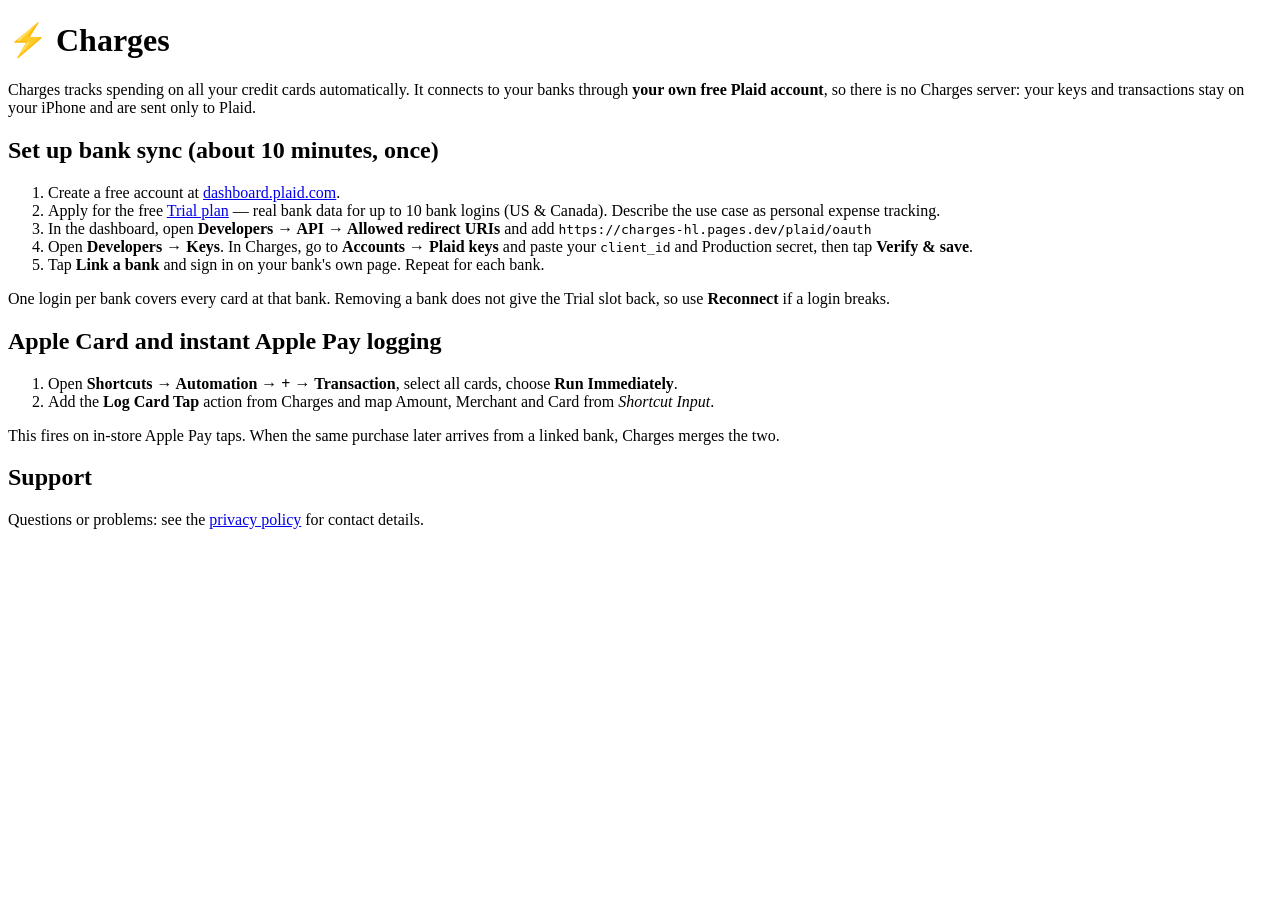
==== site/index.html @ 1ef7440c "Charges iOS: SwiftUI app with bring-your-own Plaid keys, CI to TestFlight Co-Authored-By: Claude Opu" ====
<!doctype html>
<html lang="en">
<head>
  <meta charset="utf-8">
  <meta name="viewport" content="width=device-width, initial-scale=1">
  <title>Charges — setup guide</title>
  <meta name="description" content="Automatic credit-card expense tracking with your own free Plaid account. No servers, no subscriptions.">
  <link rel="stylesheet" href="/style.css">
</head>
<body>
  <main>
    <h1>⚡ Charges</h1>
    <p>Charges tracks spending on all your credit cards automatically. It connects to your banks through
      <b>your own free Plaid account</b>, so there is no Charges server: your keys and transactions stay on your
      iPhone and are sent only to Plaid.</p>

    <h2>Set up bank sync (about 10 minutes, once)</h2>
    <div class="card">
      <ol>
        <li>Create a free account at <a href="https://dashboard.plaid.com/signup">dashboard.plaid.com</a>.</li>
        <li>Apply for the free <a href="https://dashboard.plaid.com/trial-plan">Trial plan</a> — real bank data for up to
          10 bank logins (US &amp; Canada). Describe the use case as personal expense tracking.</li>
        <li>In the dashboard, open <b>Developers → API → Allowed redirect URIs</b> and add
          <code>https://charges-hl.pages.dev/plaid/oauth</code></li>
        <li>Open <b>Developers → Keys</b>. In Charges, go to <b>Accounts → Plaid keys</b> and paste your
          <code>client_id</code> and Production secret, then tap <b>Verify &amp; save</b>.</li>
        <li>Tap <b>Link a bank</b> and sign in on your bank's own page. Repeat for each bank.</li>
      </ol>
    </div>
    <p class="muted">One login per bank covers every card at that bank. Removing a bank does not give the Trial slot
      back, so use <b>Reconnect</b> if a login breaks.</p>

    <h2>Apple Card and instant Apple Pay logging</h2>
    <div class="card">
      <ol>
        <li>Open <b>Shortcuts → Automation → + → Transaction</b>, select all cards, choose <b>Run Immediately</b>.</li>
        <li>Add the <b>Log Card Tap</b> action from Charges and map Amount, Merchant and Card from
          <i>Shortcut Input</i>.</li>
      </ol>
    </div>
    <p class="muted">This fires on in-store Apple Pay taps. When the same purchase later arrives from a linked bank,
      Charges merges the two.</p>

    <h2>Support</h2>
    <p>Questions or problems: see the <a href="/privacy">privacy policy</a> for contact details.</p>
  </main>
</body>
</html>
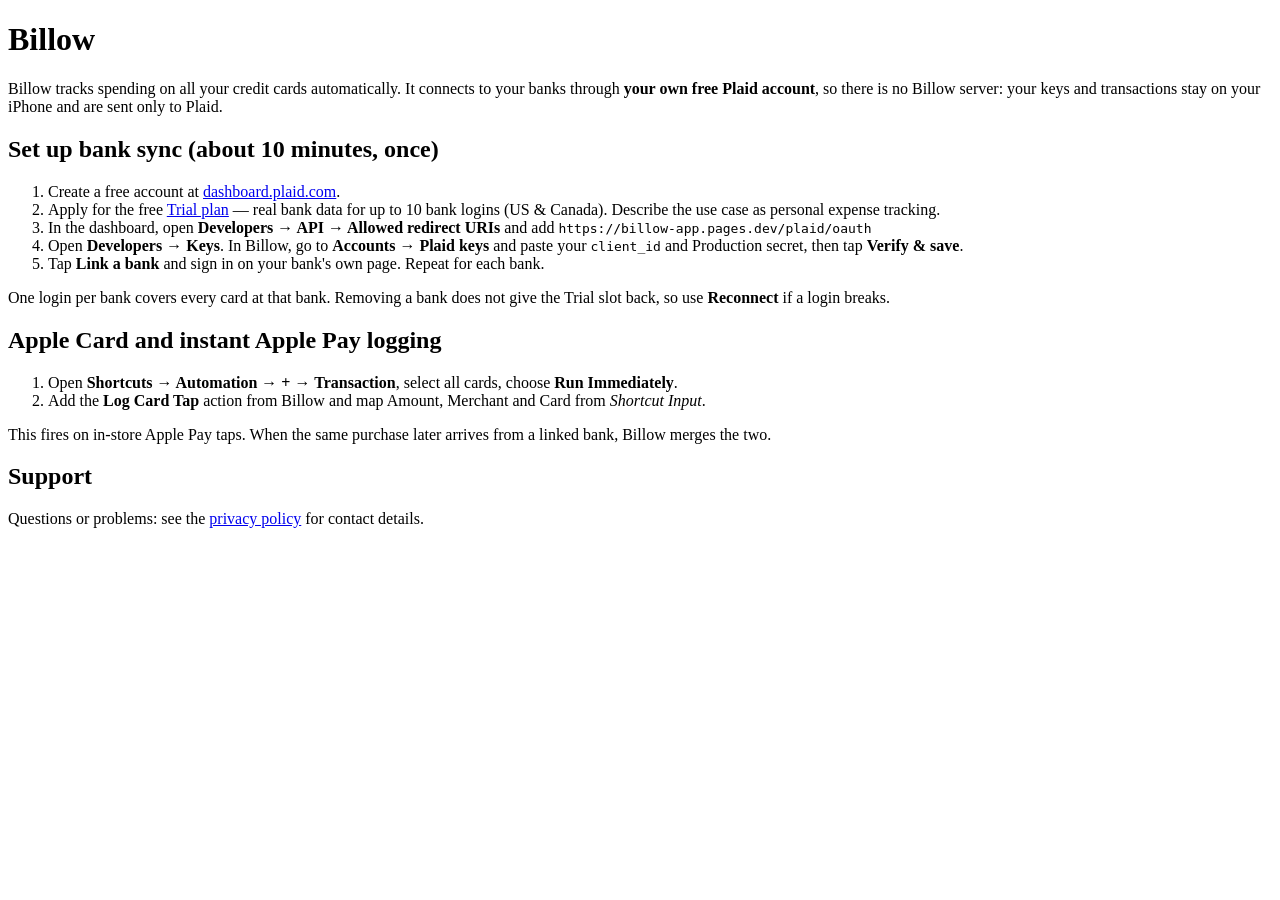
==== commit 8a2f7b00: "Rename app to Billow: bundle ID, project, site, docs, new bill-and-waves icon Co-Authored-By: Claude" ====
--- a/site/index.html
+++ b/site/index.html
@@ -3,15 +3,15 @@
 <head>
   <meta charset="utf-8">
   <meta name="viewport" content="width=device-width, initial-scale=1">
-  <title>Charges — setup guide</title>
+  <title>Billow — setup guide</title>
   <meta name="description" content="Automatic credit-card expense tracking with your own free Plaid account. No servers, no subscriptions.">
   <link rel="stylesheet" href="/style.css">
 </head>
 <body>
   <main>
-    <h1>⚡ Charges</h1>
-    <p>Charges tracks spending on all your credit cards automatically. It connects to your banks through
-      <b>your own free Plaid account</b>, so there is no Charges server: your keys and transactions stay on your
+    <h1>Billow</h1>
+    <p>Billow tracks spending on all your credit cards automatically. It connects to your banks through
+      <b>your own free Plaid account</b>, so there is no Billow server: your keys and transactions stay on your
       iPhone and are sent only to Plaid.</p>
 
     <h2>Set up bank sync (about 10 minutes, once)</h2>
@@ -21,8 +21,8 @@
         <li>Apply for the free <a href="https://dashboard.plaid.com/trial-plan">Trial plan</a> — real bank data for up to
           10 bank logins (US &amp; Canada). Describe the use case as personal expense tracking.</li>
         <li>In the dashboard, open <b>Developers → API → Allowed redirect URIs</b> and add
-          <code>https://charges-hl.pages.dev/plaid/oauth</code></li>
-        <li>Open <b>Developers → Keys</b>. In Charges, go to <b>Accounts → Plaid keys</b> and paste your
+          <code>https://billow-app.pages.dev/plaid/oauth</code></li>
+        <li>Open <b>Developers → Keys</b>. In Billow, go to <b>Accounts → Plaid keys</b> and paste your
           <code>client_id</code> and Production secret, then tap <b>Verify &amp; save</b>.</li>
         <li>Tap <b>Link a bank</b> and sign in on your bank's own page. Repeat for each bank.</li>
       </ol>
@@ -34,12 +34,12 @@
     <div class="card">
       <ol>
         <li>Open <b>Shortcuts → Automation → + → Transaction</b>, select all cards, choose <b>Run Immediately</b>.</li>
-        <li>Add the <b>Log Card Tap</b> action from Charges and map Amount, Merchant and Card from
+        <li>Add the <b>Log Card Tap</b> action from Billow and map Amount, Merchant and Card from
           <i>Shortcut Input</i>.</li>
       </ol>
     </div>
     <p class="muted">This fires on in-store Apple Pay taps. When the same purchase later arrives from a linked bank,
-      Charges merges the two.</p>
+      Billow merges the two.</p>
 
     <h2>Support</h2>
     <p>Questions or problems: see the <a href="/privacy">privacy policy</a> for contact details.</p>
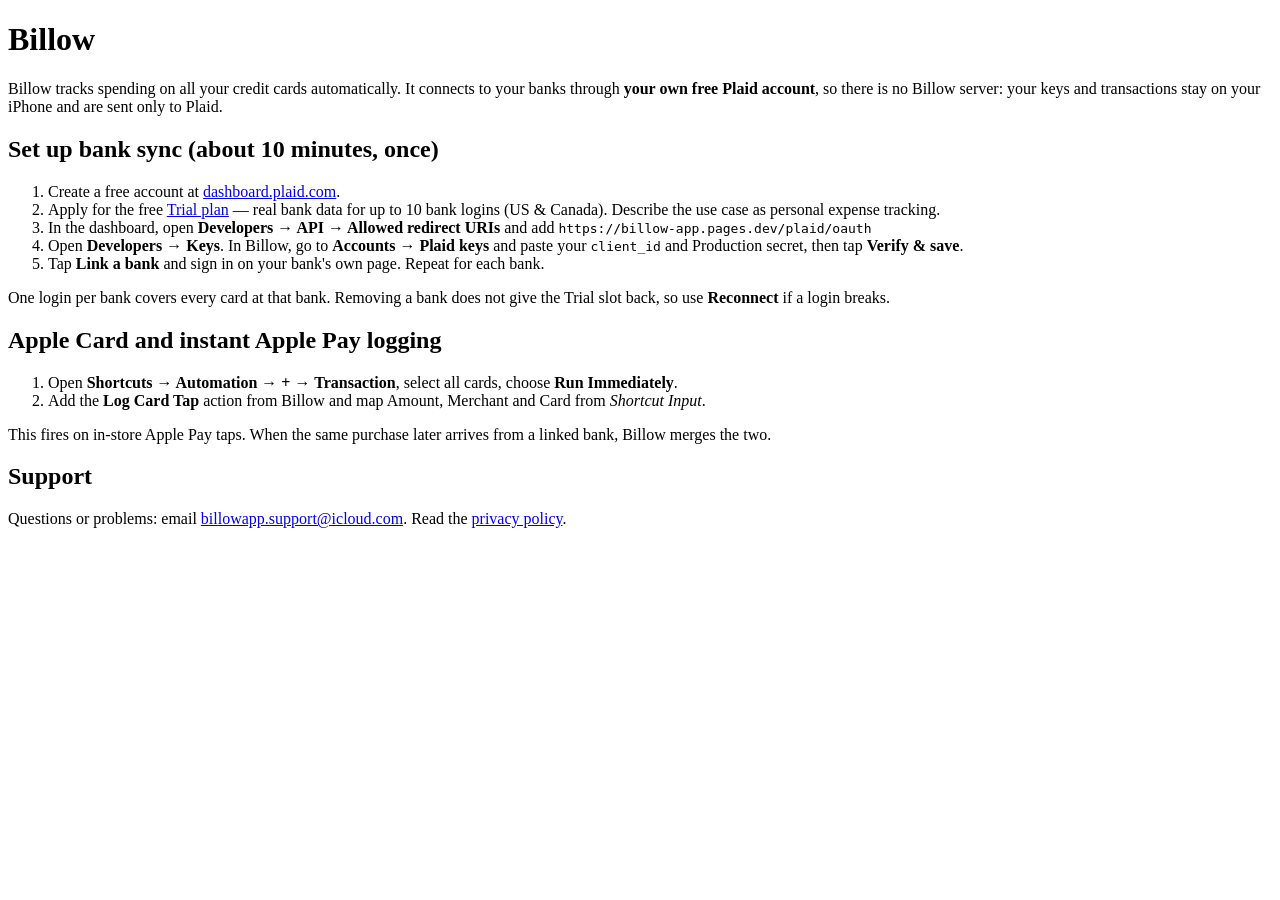
==== commit 99ee3372: "Site: add support contact billowapp.support@icloud.com [skip ci] Co-Authored-By: Claude Opus 5.5 <no" ====
--- a/site/index.html
+++ b/site/index.html
@@ -42,7 +42,8 @@
       Billow merges the two.</p>
 
     <h2>Support</h2>
-    <p>Questions or problems: see the <a href="/privacy">privacy policy</a> for contact details.</p>
+    <p>Questions or problems: email <a href="mailto:billowapp.support@icloud.com">billowapp.support@icloud.com</a>.
+      Read the <a href="/privacy">privacy policy</a>.</p>
   </main>
 </body>
 </html>
